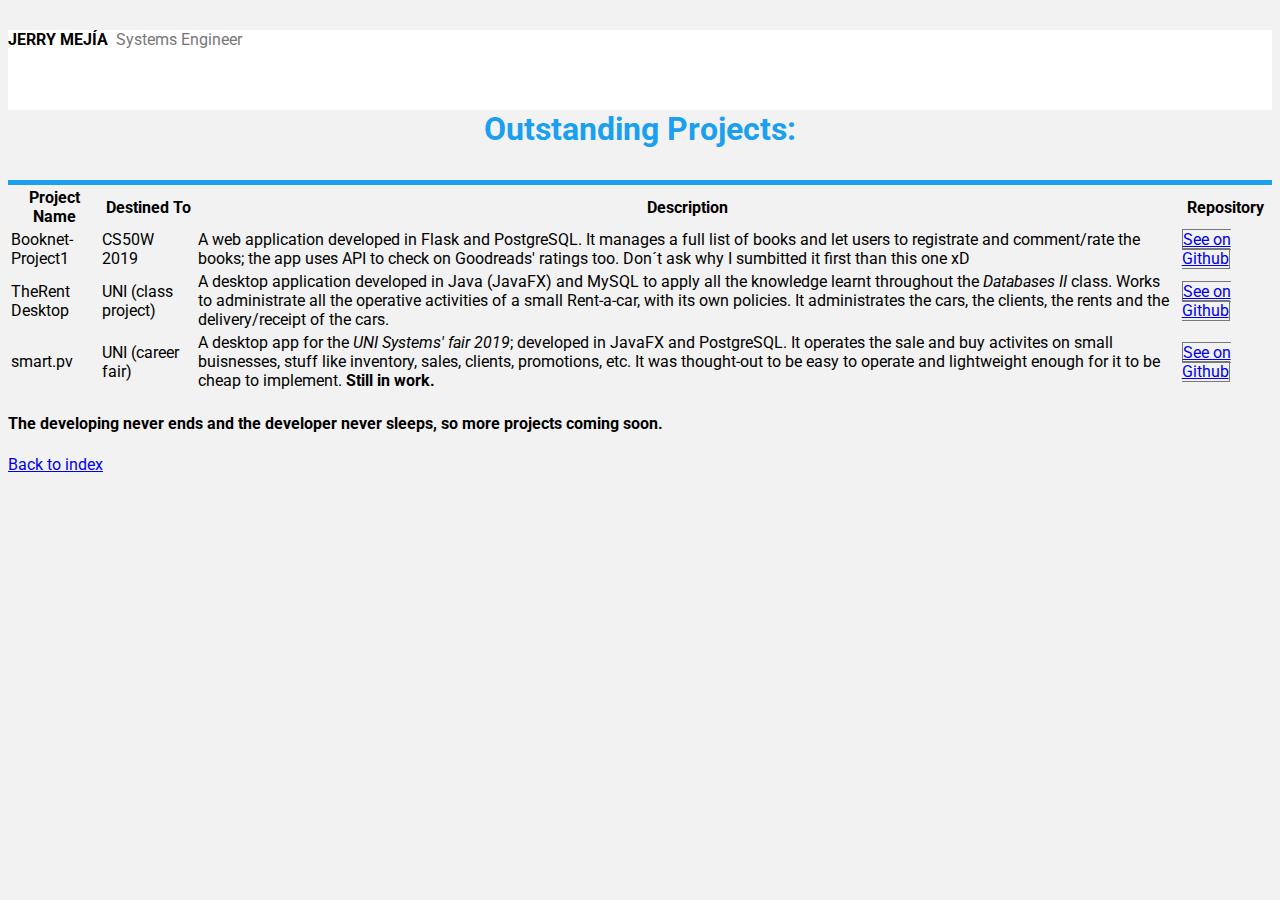
==== projects.htm @ 34791baa "minor details checkered" ====
<!DOCTYPE html>
<html lang="en">

<head>
    <meta charset="UTF-8">
    <meta name="viewport" content="width=device-width, initial-scale=1.0">
    <meta http-equiv="X-UA-Compatible" content="ie=edge">
    <link rel="stylesheet" href="css/bootstrap.min.css">
    <script src="https://code.jquery.com/jquery-3.3.1.slim.min.js" integrity="sha384-q8i/X+965DzO0rT7abK41JStQIAqVgRVzpbzo5smXKp4YfRvH+8abtTE1Pi6jizo" crossorigin="anonymous"></script>
    <script src="js/bootstrap.min.js"></script>
    <link href="https://fonts.googleapis.com/css?family=Roboto:300,400,500,700" rel="stylesheet">
    <link rel="stylesheet" href="css/fontello.css">
    <link rel="stylesheet" href="css/styles.css">
    <script src="js/scripts.js"></script>
    <title>Jerry Mejia</title>
</head>

<body>
    <header>
        <div class="container">
            <div class="row nav rounded-top align-items-stretch justify-content-between">
                <div class="col-md-12 col-lg logo d-flex align-items-center justify-content-center justify-content-lg-start">
                    <h2>Jerry Mejía</h2>
                    <span class="icono icon-dot"></span>
                    <p>Systems Engineer</p>
                </div>
            </div>
        </div>
    </header>

    <main class="container">
        <section class="row">
            <h1 class="col-12 jumbotron">Outstanding Projects:</h1>
        </section>
        <section class="row proj-table-cont">
            <article class="col-12 table-cont">
                <table class="table">
                    <thead>
                        <tr>
                            <th>Project Name</th>
                            <th>Destined To</th>
                            <th>Description</th>
                            <th>Repository</th>
                        </tr>
                    </thead>
                    <tbody>
                        <tr>
                            <td>Booknet-Project1</td>
                            <td>CS50W 2019</td>
                            <td>A web application developed in Flask and PostgreSQL. It manages a full list of books and let users to registrate and comment/rate the books; the app uses API to check on Goodreads' ratings too. Don´t ask why I sumbitted it
                                first than this one xD</td>
                            <td><a href="https://github.com/thefoo547/Booknet-Project1" class="btn btn-light">See on Github</a></td>
                        </tr>
                        <tr>
                            <td>TheRent Desktop</td>
                            <td>UNI (class project)</td>
                            <td>A desktop application developed in Java (JavaFX) and MySQL to apply all the knowledge learnt throughout the <em>Databases II</em> class. Works to administrate all the operative activities of a small Rent-a-car, with its own
                                policies. It administrates the cars, the clients, the rents and the delivery/receipt of the cars.</td>
                            <td><a href="https://github.com/thefoo547/TheRentDesktop" class="btn btn-light">See on Github</a></td>
                        </tr>
                        <tr>
                            <td>smart.pv</td>
                            <td>UNI (career fair)</td>
                            <td>A desktop app for the <em>UNI Systems' fair 2019</em>; developed in JavaFX and PostgreSQL. It operates the sale and buy activites on small buisnesses, stuff like inventory, sales, clients, promotions, etc. It was thought-out
                                to be easy to operate and lightweight enough for it to be cheap to implement. <strong>Still in work.</strong></td>
                            <td><a href="https://github.com/thefoo547/smart-pv" class="btn btn-light">See on Github</a></td>
                        </tr>
                    </tbody>
                </table>
            </article>
        </section>
    </main>
    <footer class="container">
        <section class="row">
            <div class="col-12">
                <h4 class="proj-footer">The developing never ends and the developer never sleeps, so more projects coming soon.</h4>
            </div>
        </section>
        <section class="row justify-content-center">
            <a href="index.htm" class="col-12 btn btn-block btn-outline-primary">Back to index</a>
        </section>
    </footer>
</body>

</html>
---- css/styles.css ----
body {
  background: #f2f2f2;
  font-family: "Roboto", sans-serif;
}

header {
  margin-top: 30px;
}

header .nav {
  min-height: 80px;
  overflow: hidden;
  background: #fff;
}

header .logo h2,
header .logo span,
header .logo p {
  font-size: 16px;
  display: inline-block;
  margin: 0;
}

header .logo h2 {
  font-weight: 700;
  text-transform: uppercase;
}

header .logo .icono {
  color: #bfbfbf;
}

header .logo p {
  color: #777777;
}

/* Extends */
header .menu {
  padding: 0;
}

header .menu a {
  display: block;
  text-decoration: none;
  color: #fff;
  padding: 0 30px;
}

header .menu a div span {
  font-weight: 500;
}

header .menu-c1 {
  background: #3da5e2;
}

header .menu-c2 {
  background: #005385;
}

header .menu-c3 {
  background: #003855;
}

header .menu-c1:hover {
  background: #1ba0ef;
}

header .menu-c2:hover {
  background: #00426a;
}

header .menu-c3:hover {
  background: #002d44;
}

.nav-slider {
  margin-bottom: 40px;
}

.nav-slider .col {
  padding: 0;
}

.portafolio {
  background: #fff;
  border-top: 5px solid #3da5e2;
}

.portafolio .titulo {
  padding: 40px 0;
  text-align: center;
  color: #3da5e2;
  font-family: "Roboto", sans-serif;
  font-weight: 300;
}

.portafolio .galeria .cont-img {
  margin-bottom: 40px;
  max-height: 180px;
  overflow: hidden;
}

.portafolio .galeria .cont-img a {
  display: inline-block;
  background: #3da5e2;
}

.portafolio .galeria .cont-img:hover img {
  opacity: 0.3;
}

.portafolio .modal-dialog {
  width: 100%;
  height: 100%;
  max-height: 100%;
}

.modal .modal-dialog .modal-content {
  width: auto;
}

.acerca-de {
  padding: 30px;
  margin-bottom: 40px;
}

.acerca-de .profile-photo {
  margin-top: 30px;
  text-align: center;
}

.acerca-de .profile-photo img {
  margin-bottom: 30px;
}

.acerca-de .profile-photo .nombre {
  color: #545454;
  font-weight: 300;
  font-size: 18px;
  letter-spacing: 2px;
}

.acerca-de .info .titulo {
  color: #005385;
  font-family: "Roboto", sans-serif;
  font-weight: 300;
  font-size: 40px;
  margin-bottom: 30px;
}

.acerca-de .info .resumen {
  letter-spacing: 1px;
}

.acerca-de .info .label {
  font-size: 18px;
  font-weight: 600;
  color: #005385;
  margin-bottom: 10px;
}

.acerca-de .info .progress {
  background-color: #005385;
  border-radius: 0;
  margin-bottom: 15px;
  height: 25px;
}

.acerca-de .info .progress-bar {
  background-color: #3da5e2;
  line-height: 25px;
  text-align: left;
  padding-left: 25px;
}

.contacto {
  padding: 40px 0;
  border-top: 1px solid #cbcbcb;
  margin-bottom: 40px;
}

.contacto .titulo {
  color: #003855;
  font-family: "Roboto", sans-serif;
  text-align: center;
  font-weight: 300;
  font-size: 40px;
  margin-bottom: 40px;
}

.formulario textarea {
  padding: 15px;
  font-family: "Roboto", sans-serif;
  margin-bottom: 30px;
  width: 100%;
  height: 150px;
  min-height: 150px;
  max-height: 250px;
}

.formulario #submitbtn {
  font-family: "Roboto", sans-serif;
}

.titulo {
  color: #003855;
  font-family: "Roboto", sans-serif;
  text-align: center;
  font-weight: 300;
  font-size: 40px;
  margin-bottom: 40px;
}

.social-media {
  padding: 40px 0;
  margin-bottom: 40px;
}

.social-media .icono {
  width: 100px;
  height: 100px;
  font-size: 40px;
  line-height: 100px;
  text-align: center;
  background-color: #cbcbcb;
  display: inline-block;
  margin: 0 20px;
  text-decoration: none;
  border-radius: 100px;
  transition: all 0.3s ease;
  color: #fff;
}

.social-media .tw {
  background: #1da1f2;
}

.social-media .fb {
  background: #3b5998;
}

.social-media .ig {
  background: #833ab4;
}

.social-media .mail {
  background: #545454;
}

.links {
  padding: 30px;
  margin-bottom: 30px;
}
.links .menu--inf {
  height: 50px;
  text-align: center;
}
.links .menu--inf--1 {
  background-color: #1ba0ef;
}
.links .menu--inf--2 {
  background-color: #545454;
}
.links .menu--inf--3 {
  background-color: #005385;
}
.links .menu--inf a {
  display: block;
  text-decoration: none;
  color: #fff;
  padding: 0 30px;
}
.links .menu a {
  display: block;
  text-decoration: none;
  color: #fff;
  padding: 0 30px;
}

.jumbotron {
  margin: 0;
  color: #1ba0ef;
  text-align: center;
  height: 50px;
}

/*scholarity.htm*/
.schol .s-list {
  margin-top: 20px;
  border-top: #1ba0ef solid 5px;
}
.schol .s-list ul {
  margin-top: 15px;
}
.schol .s-list .list-index {
  font-weight: 500;
  color: #005385;
}

/*Projects*/
.proj-table-cont {
  margin-top: 20px;
  border-top: #1ba0ef solid 5px;
}
.proj-table-cont table tbody tr td .btn-light {
  border: #777777 solid 1px;
}

/*Works*/
.werks .s-list {
  margin-top: 20px;
  border-top: #1ba0ef solid 5px;
}
.werks .s-list ul {
  margin-top: 15px;
}
.werks .s-list .list-index {
  font-weight: 500;
  color: #005385;
}

/* MEDIA QUERIES */
@media screen and (max-width: 1199px) {
  .carousel img {
    min-width: 100%;
  }
}
@media screen and (max-width: 991px) {
  .logo {
    height: 76px;
  }

  .menu {
    min-height: 76px;
  }

  .menu a {
    width: 100%;
  }

  .menu div {
    width: 100%;
  }

  .portafolio .galeria .cont-img:nth-child(1) {
    order: 1;
  }

  .portafolio .galeria .cont-img:nth-child(2) {
    order: 3;
  }

  .portafolio .galeria .cont-img:nth-child(3) {
    order: 6;
  }

  .portafolio .galeria .cont-img:nth-child(4) {
    order: 2;
  }

  .portafolio .galeria .cont-img:nth-child(5) {
    order: 4;
  }

  .portafolio .galeria .cont-img:nth-child(6) {
    order: 5;
  }

  .portafolio .galeria .cont-img:nth-child(7) {
    order: 7;
  }

  .modal .modal-dialog {
    width: 90%;
  }

  .modal .modal-dialog .modal-content {
    width: 100%;
    margin-left: 25px;
  }

  .modal .modal-dialog .modal-content img {
    width: 100%;
  }
}
@media screen and (max-width: 575px) {
  header {
    margin-top: 0;
    text-align: center;
  }

  header .logo h2,
header .logo p {
    font-size: 12px;
  }

  .social-media .icono {
    width: 50px;
    height: 50px;
    line-height: 50px;
    font-size: 20px;
  }

  .table-cont {
    display: block;
    overflow-y: scroll;
  }

  .jumbotron {
    height: 150px;
  }
}

/*# sourceMappingURL=styles.css.map */
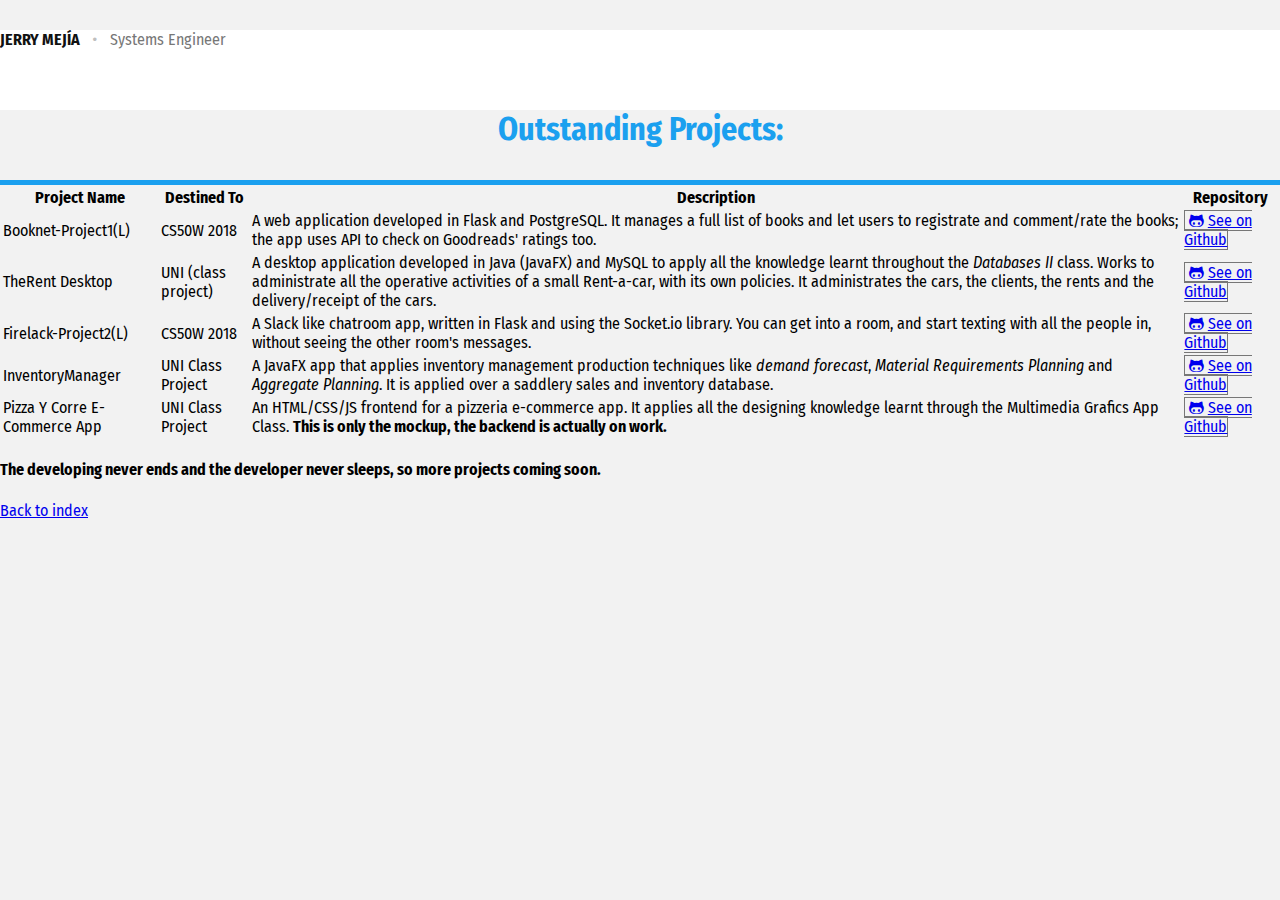
==== commit 6322318d: ":bookmark: - Updated July 2020" ====
--- a/projects.htm
+++ b/projects.htm
@@ -6,9 +6,14 @@
     <meta name="viewport" content="width=device-width, initial-scale=1.0">
     <meta http-equiv="X-UA-Compatible" content="ie=edge">
     <link rel="stylesheet" href="css/bootstrap.min.css">
-    <script src="https://code.jquery.com/jquery-3.3.1.slim.min.js" integrity="sha384-q8i/X+965DzO0rT7abK41JStQIAqVgRVzpbzo5smXKp4YfRvH+8abtTE1Pi6jizo" crossorigin="anonymous"></script>
+    <script src="https://code.jquery.com/jquery-3.3.1.slim.min.js"
+        integrity="sha384-q8i/X+965DzO0rT7abK41JStQIAqVgRVzpbzo5smXKp4YfRvH+8abtTE1Pi6jizo" crossorigin="anonymous">
+    </script>
     <script src="js/bootstrap.min.js"></script>
-    <link href="https://fonts.googleapis.com/css?family=Roboto:300,400,500,700" rel="stylesheet">
+    <link href="https://fonts.googleapis.com/css2?family=Fira+Sans+Condensed:wght@300;400;500;700&display=swap"
+        rel="stylesheet">
+    <link rel="stylesheet" href="https://stackpath.bootstrapcdn.com/font-awesome/4.7.0/css/font-awesome.min.css"
+        integrity="sha384-wvfXpqpZZVQGK6TAh5PVlGOfQNHSoD2xbE+QkPxCAFlNEevoEH3Sl0sibVcOQVnN" crossorigin="anonymous">
     <link rel="stylesheet" href="css/fontello.css">
     <link rel="stylesheet" href="css/styles.css">
     <script src="js/scripts.js"></script>
@@ -19,8 +24,11 @@
     <header>
         <div class="container">
             <div class="row nav rounded-top align-items-stretch justify-content-between">
-                <div class="col-md-12 col-lg logo d-flex align-items-center justify-content-center justify-content-lg-start">
-                    <h2>Jerry Mejía</h2>
+                <div
+                    class="col-md-12 col-lg logo d-flex align-items-center justify-content-center justify-content-lg-start">
+                    <a style="text-decoration: none; color:#111111;" href="index.htm">
+                        <h2>Jerry Mejía</h2>
+                    </a>
                     <span class="icono icon-dot"></span>
                     <p>Systems Engineer</p>
                 </div>
@@ -45,25 +53,57 @@
                     </thead>
                     <tbody>
                         <tr>
-                            <td>Booknet-Project1</td>
-                            <td>CS50W 2019</td>
-                            <td>A web application developed in Flask and PostgreSQL. It manages a full list of books and let users to registrate and comment/rate the books; the app uses API to check on Goodreads' ratings too. Don´t ask why I sumbitted it
-                                first than this one xD</td>
-                            <td><a href="https://github.com/thefoo547/Booknet-Project1" class="btn btn-light">See on Github</a></td>
+                            <td>Booknet-Project1(L)</td>
+                            <td>CS50W 2018</td>
+                            <td>A web application developed in Flask and PostgreSQL. It manages a full list of books and
+                                let users to registrate and comment/rate the books; the app uses API to check on
+                                Goodreads' ratings too.</td>
+                            <td><a href="https://github.com/thefoo547/Booknet-Project1" target="blank" class="btn btn-light"><i
+                                        class="icon-github"></i>See on
+                                    Github</a></td>
                         </tr>
                         <tr>
                             <td>TheRent Desktop</td>
                             <td>UNI (class project)</td>
-                            <td>A desktop application developed in Java (JavaFX) and MySQL to apply all the knowledge learnt throughout the <em>Databases II</em> class. Works to administrate all the operative activities of a small Rent-a-car, with its own
-                                policies. It administrates the cars, the clients, the rents and the delivery/receipt of the cars.</td>
-                            <td><a href="https://github.com/thefoo547/TheRentDesktop" class="btn btn-light">See on Github</a></td>
+                            <td>A desktop application developed in Java (JavaFX) and MySQL to apply all the knowledge
+                                learnt throughout the <em>Databases II</em> class. Works to administrate all the
+                                operative activities of a small Rent-a-car, with its own
+                                policies. It administrates the cars, the clients, the rents and the delivery/receipt of
+                                the cars.</td>
+                            <td><a href="https://github.com/thefoo547/TheRentDesktop" target="blank" class="btn btn-light"><i
+                                        class="icon-github"></i>See on
+                                    Github</a></td>
                         </tr>
                         <tr>
-                            <td>smart.pv</td>
-                            <td>UNI (career fair)</td>
-                            <td>A desktop app for the <em>UNI Systems' fair 2019</em>; developed in JavaFX and PostgreSQL. It operates the sale and buy activites on small buisnesses, stuff like inventory, sales, clients, promotions, etc. It was thought-out
-                                to be easy to operate and lightweight enough for it to be cheap to implement. <strong>Still in work.</strong></td>
-                            <td><a href="https://github.com/thefoo547/smart-pv" class="btn btn-light">See on Github</a></td>
+                            <td>Firelack-Project2(L)</td>
+                            <td>CS50W 2018</td>
+                            <td>A Slack like chatroom app, written in Flask and using the Socket.io library. You can get
+                                into a room, and start texting with all the people in, without seeing the other room's
+                                messages.</td>
+                            <td><a href="https://github.com/thefoo547/FireLack-Project2" target="blank" class="btn btn-light"><i
+                                        class="icon-github"></i>See on Github</a>
+                            </td>
+                        </tr>
+                        <tr>
+                            <td>InventoryManager</td>
+                            <td>UNI Class Project</td>
+                            <td>A JavaFX app that applies inventory management production techniques like <i>demand
+                                    forecast</i>, <i>Material Requirements Planning</i> and <i>Aggregate Planning</i>.
+                                It is applied over a saddlery sales and inventory database.</td>
+                            <td><a href="https://github.com/thefoo547/InventoryManager" target="blank" class="btn btn-light"><i
+                                        class="icon-github"></i>See on Github</a>
+                            </td>
+                        </tr>
+                        <tr>
+                            <td>Pizza Y Corre E-Commerce App</td>
+                            <td>UNI Class Project</td>
+                            <td>An HTML/CSS/JS frontend for a pizzeria e-commerce app. It applies all the designing
+                                knowledge learnt through the Multimedia Grafics App Class.
+                                <b>This is only the mockup, the backend is actually on work.</b>
+                            </td>
+                            <td><a href="https://github.com/thefoo547/pizzaycorre" target="blank" class="btn btn-light"><i
+                                        class="icon-github"></i>See on Github</a>
+                            </td>
                         </tr>
                     </tbody>
                 </table>
@@ -73,10 +113,11 @@
     <footer class="container">
         <section class="row">
             <div class="col-12">
-                <h4 class="proj-footer">The developing never ends and the developer never sleeps, so more projects coming soon.</h4>
+                <h4 class="proj-footer">The developing never ends and the developer never sleeps, so more projects
+                    coming soon.</h4>
             </div>
         </section>
-        <section class="row justify-content-center">
+        <section class="row justify-content-center mb-5">
             <a href="index.htm" class="col-12 btn btn-block btn-outline-primary">Back to index</a>
         </section>
     </footer>
--- a/css/fontello.css
+++ b/css/fontello.css
@@ -0,0 +1,67 @@
+@font-face {
+  font-family: 'fontello';
+  src: url('../font/fontello.eot?45247759');
+  src: url('../font/fontello.eot?45247759#iefix') format('embedded-opentype'),
+       url('../font/fontello.woff2?45247759') format('woff2'),
+       url('../font/fontello.woff?45247759') format('woff'),
+       url('../font/fontello.ttf?45247759') format('truetype'),
+       url('../font/fontello.svg?45247759#fontello') format('svg');
+  font-weight: normal;
+  font-style: normal;
+}
+/* Chrome hack: SVG is rendered more smooth in Windozze. 100% magic, uncomment if you need it. */
+/* Note, that will break hinting! In other OS-es font will be not as sharp as it could be */
+/*
+@media screen and (-webkit-min-device-pixel-ratio:0) {
+  @font-face {
+    font-family: 'fontello';
+    src: url('../font/fontello.svg?45247759#fontello') format('svg');
+  }
+}
+*/
+ 
+ [class^="icon-"]:before, [class*=" icon-"]:before {
+  font-family: "fontello";
+  font-style: normal;
+  font-weight: normal;
+  speak: never;
+ 
+  display: inline-block;
+  text-decoration: inherit;
+  width: 1em;
+  margin-right: .2em;
+  text-align: center;
+  /* opacity: .8; */
+ 
+  /* For safety - reset parent styles, that can break glyph codes*/
+  font-variant: normal;
+  text-transform: none;
+ 
+  /* fix buttons height, for twitter bootstrap */
+  line-height: 1em;
+ 
+  /* Animation center compensation - margins should be symmetric */
+  /* remove if not needed */
+  margin-left: .2em;
+ 
+  /* you can be more comfortable with increased icons size */
+  /* font-size: 120%; */
+ 
+  /* Font smoothing. That was taken from TWBS */
+  -webkit-font-smoothing: antialiased;
+  -moz-osx-font-smoothing: grayscale;
+ 
+  /* Uncomment for 3D effect */
+  /* text-shadow: 1px 1px 1px rgba(127, 127, 127, 0.3); */
+}
+ 
+.icon-dot:before { content: '\e800'; } /* '' */
+.icon-briefcase:before { content: '\e801'; } /* '' */
+.icon-user-1:before { content: '\e802'; } /* '' */
+.icon-resize-full:before { content: '\e803'; } /* '' */
+.icon-twitter:before { content: '\f099'; } /* '' */
+.icon-facebook:before { content: '\f09a'; } /* '' */
+.icon-mail-alt:before { content: '\f0e0'; } /* '' */
+.icon-instagram-1:before { content: '\f16d'; } /* '' */
+.icon-github:before { content: '\f300'; } /* '' */
+.icon-linkedin:before { content: '\f318'; } /* '' */--- a/css/styles.css
+++ b/css/styles.css
@@ -1,6 +1,60 @@
+@charset "UTF-8";
+#lang-toggle h2::after {
+  display: inline;
+  font-family: "FontAwesome", sans-serif;
+  content: "";
+  transition: all 0.3s;
+}
+#lang-toggle[aria-expanded=true] h2::after {
+  content: "";
+}
+
+#bkends-toggle h4::after {
+  display: inline;
+  font-family: "FontAwesome", sans-serif;
+  content: "";
+  transition: all 0.3s;
+}
+#bkends-toggle[aria-expanded=true] h4::after {
+  content: "";
+}
+
+#fends-toggle h4::after {
+  display: inline;
+  font-family: "FontAwesome", sans-serif;
+  content: "";
+  transition: all 0.3s;
+}
+#fends-toggle[aria-expanded=true] h4::after {
+  content: "";
+}
+
+.bkends {
+  color: #772020;
+}
+
+.fends {
+  color: #1a1a70;
+}
+
+.lang {
+  color: #6d0a70;
+}
+
+hr.style-two {
+  border: 0;
+  height: 1px;
+  background-image: linear-gradient(to right, rgba(0, 0, 0, 0), rgba(0, 0, 0, 0.75), rgba(0, 0, 0, 0));
+  margin: 35px 0;
+}
+
 body {
   background: #f2f2f2;
-  font-family: "Roboto", sans-serif;
+  font-family: "Fira Sans Condensed", sans-serif;
+  width: 100%;
+  margin: 0;
+  padding: 0;
+  overflow-x: hidden;
 }
 
 header {
@@ -265,6 +319,9 @@
 .links .menu--inf--3 {
   background-color: #005385;
 }
+.links .menu--inf i::before {
+  color: #fff;
+}
 .links .menu--inf a {
   display: block;
   text-decoration: none;
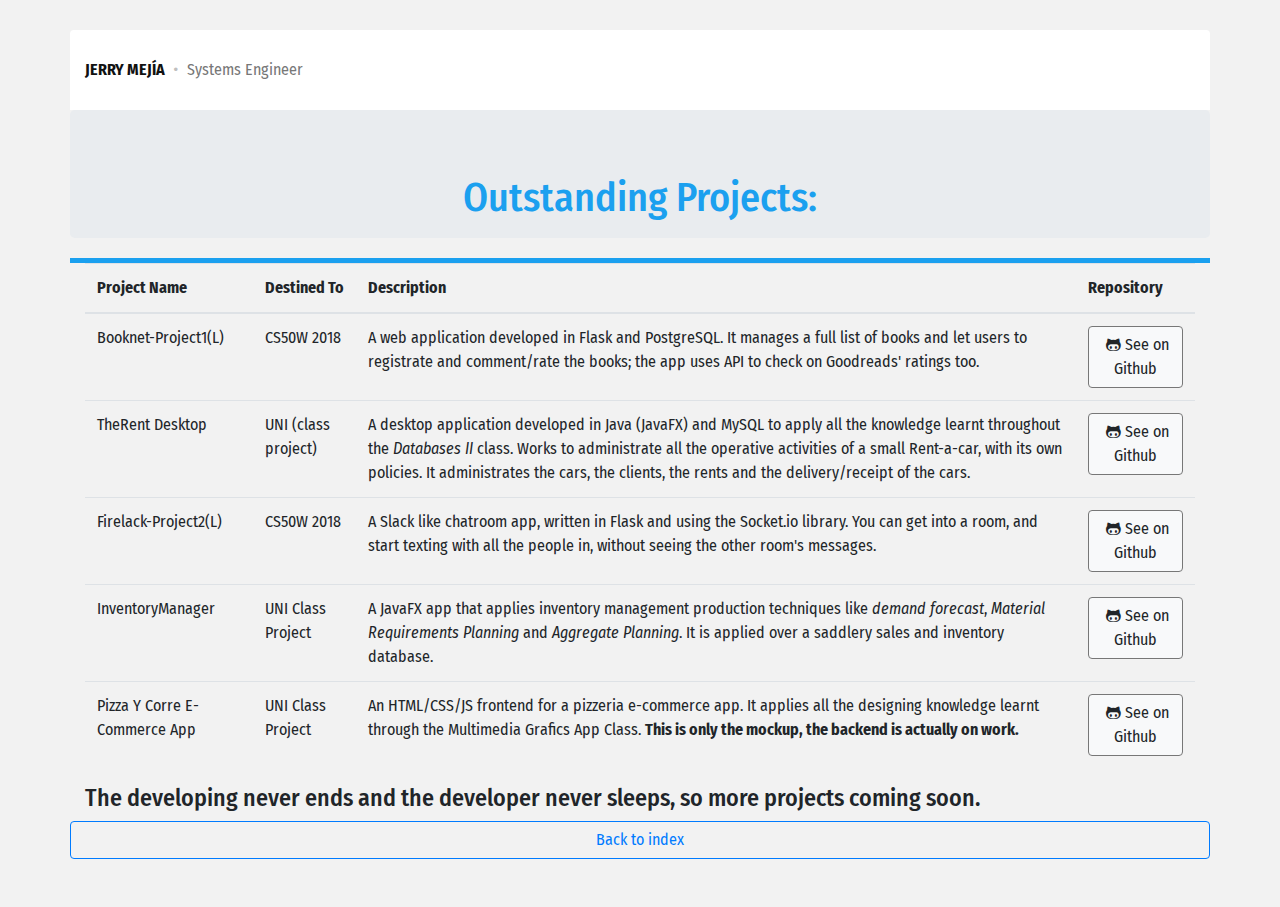
==== commit 34c4cf10: ":bookmark: - Updated July 2020 v2.2" ====
--- a/projects.htm
+++ b/projects.htm
@@ -9,13 +9,15 @@
     <script src="https://code.jquery.com/jquery-3.3.1.slim.min.js"
         integrity="sha384-q8i/X+965DzO0rT7abK41JStQIAqVgRVzpbzo5smXKp4YfRvH+8abtTE1Pi6jizo" crossorigin="anonymous">
     </script>
-    <script src="js/bootstrap.min.js"></script>
+    <script src="js/bootstrap.bundle.min.js"></script>
     <link href="https://fonts.googleapis.com/css2?family=Fira+Sans+Condensed:wght@300;400;500;700&display=swap"
         rel="stylesheet">
     <link rel="stylesheet" href="https://stackpath.bootstrapcdn.com/font-awesome/4.7.0/css/font-awesome.min.css"
         integrity="sha384-wvfXpqpZZVQGK6TAh5PVlGOfQNHSoD2xbE+QkPxCAFlNEevoEH3Sl0sibVcOQVnN" crossorigin="anonymous">
     <link rel="stylesheet" href="css/fontello.css">
     <link rel="stylesheet" href="css/styles.css">
+    <link rel="shortcut icon" href="img/favicon/favicon.ico" type="image/x-icon">
+    <link rel="apple-touch-icon" href="img/favicon/apple-touch-icon.png" />
     <script src="js/scripts.js"></script>
     <title>Jerry Mejia</title>
 </head>
